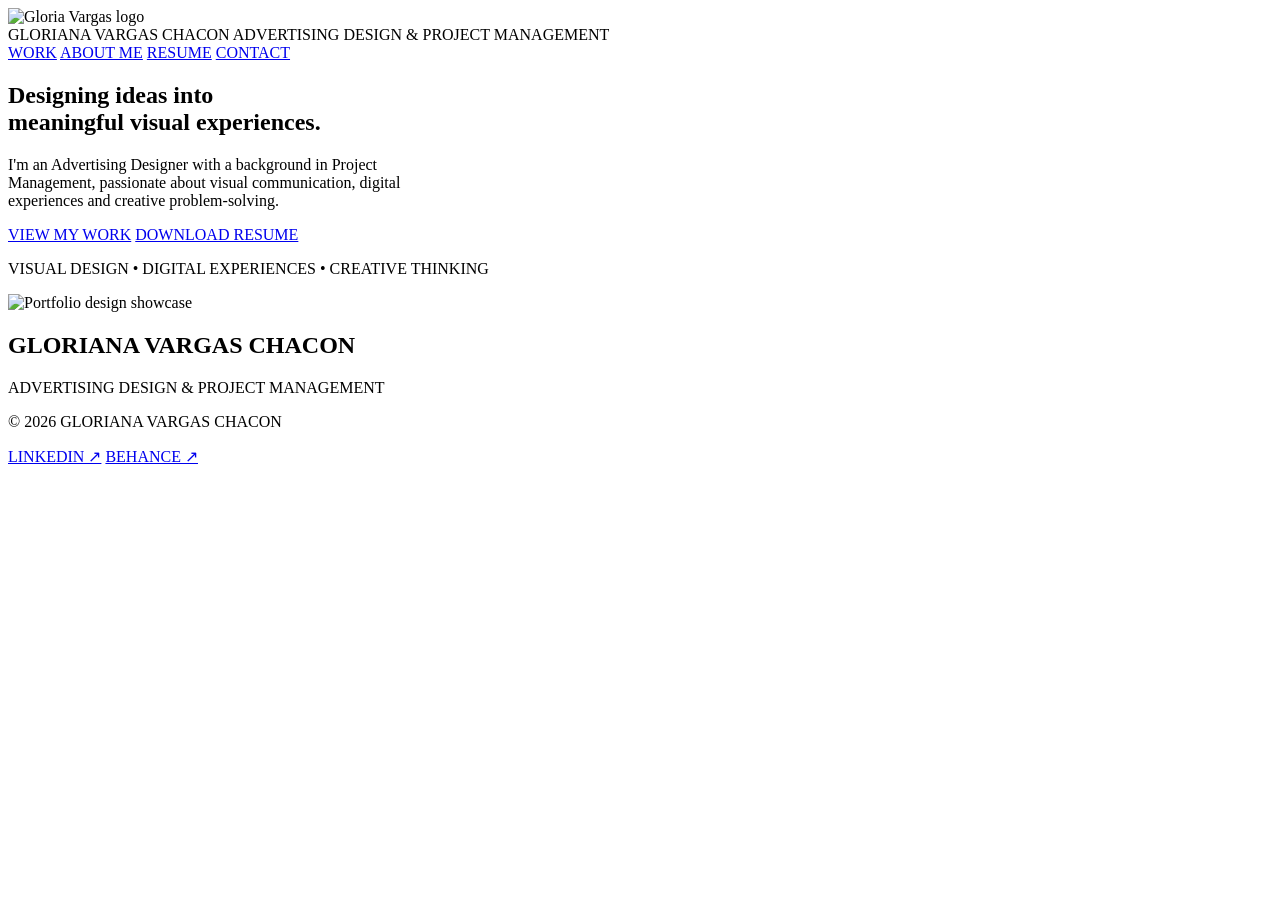
==== index.html @ 3db6f284 "Add files via upload" ====
<!DOCTYPE html>
<html lang="en">
<head>
    <meta charset="UTF-8">
    <meta name="viewport" content="width=device-width, initial-scale=1.0">
    <link rel="preconnect" href="https://fonts.googleapis.com">
<link rel="preconnect" href="https://fonts.gstatic.com" crossorigin>
<link href="https://fonts.googleapis.com/css2?family=Manrope:wght@400;500;600;700&display=swap" rel="stylesheet">
    <title>Gloria Vargas | Portfolio</title>
    <link rel="stylesheet" href="style.css">
</head>
<body>
    <header class="header">

    <div class="header-brand">
        <img src="images/logo.png" alt="Gloria Vargas logo" class="brand-logo">

        <div class="brand-info">
            <span class="brand-name">GLORIANA VARGAS CHACON</span>
            <span class="brand-subtitle">
                ADVERTISING DESIGN & PROJECT MANAGEMENT
            </span>
        </div>
    </div>

    <nav class="navigation">
        <a href="work.html">WORK</a>
        <a href="about.html">ABOUT ME</a>
       <a href="resume.html">RESUME</a>
        <a href="contact.html">CONTACT</a>
    </nav>

</header>

<!-- HERO SECTION -->

<section class="hero" id="home">

    <div class="hero-content">

    <h1>Designing ideas into<br>
         meaningful visual experiences.</h1>

    <p class="hero-description">
        I'm an Advertising Designer with a background in Project<br>
         Management, passionate about visual communication, digital<br>
          experiences and creative problem-solving.
    </p>
    <div class="hero-buttons">

    <a href="work.html" class="btn-primary">VIEW MY WORK</a>

    <a href="./Resume.pdf" class="btn-secondary" download="Mi_CV.pdf">
    DOWNLOAD RESUME
</a>

    </div>
    <p class="hero-tagline">
    VISUAL DESIGN • DIGITAL EXPERIENCES • CREATIVE THINKING
</p>
     </div>

    <div class="hero-image">
    <img src="images/Designs.png" alt="Portfolio design showcase">
</div>



    </div>

</section>

</section>

<!-- FOOTER -->

<footer class="footer">

    <div class="footer-top">
        <div class="footer-brand">
            <h2>GLORIANA VARGAS CHACON</h2>
            <p>ADVERTISING DESIGN & PROJECT MANAGEMENT</p>
        </div>
    </div>

    <div class="footer-bottom">
        <p>© 2026 GLORIANA VARGAS CHACON</p>

        <div class="footer-social">
            <a href="https://www.linkedin.com/in/gloriana-vargas-564436298" target="_blank">LINKEDIN ↗</a>
            <a href="https://www.behance.net/glovargas1" target="_blank">BEHANCE ↗</a>
        </div>
    </div>

</footer>


</body>
</html>
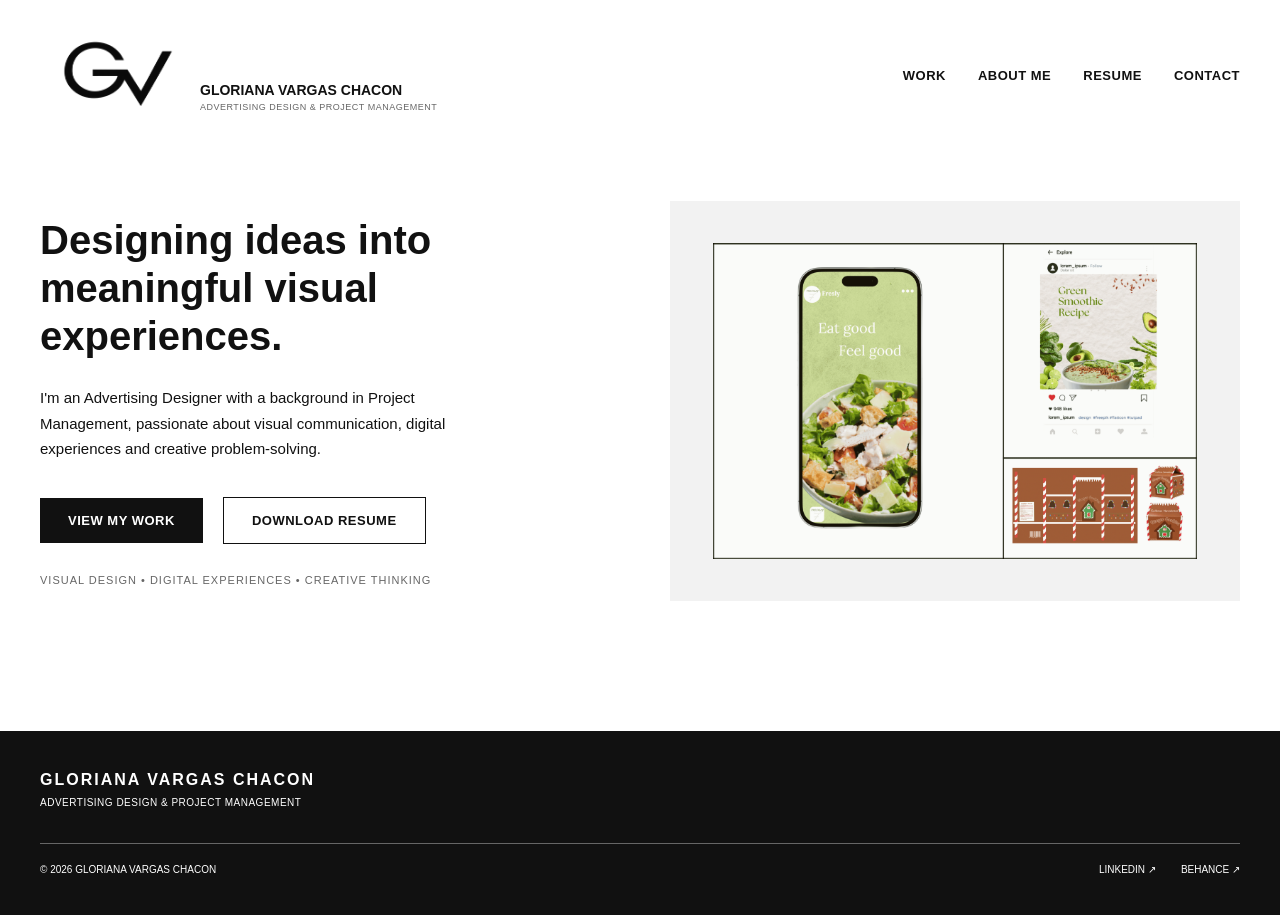
==== commit 9e7128e3: "Add files via upload" ====
--- a/index.html
+++ b/index.html
@@ -50,7 +50,7 @@
 
     <a href="work.html" class="btn-primary">VIEW MY WORK</a>
 
-    <a href="./Resume.pdf" class="btn-secondary" download="Mi_CV.pdf">
+    <a href="./Resume.pdf" class="btn-secondary" download="Gloriana_Vargas.pdf">
     DOWNLOAD RESUME
 </a>
 
--- a/style.css
+++ b/style.css
@@ -0,0 +1,779 @@
+:root {
+    /* Colors */
+    --color-white: #FFFFFF;
+    --color-black: #111111;
+    --color-gray: #666666;
+    --color-light-gray: #F2F2F2;
+    --color-border: #D9D9D9;
+
+    /* Typography */
+    --font-primary: 'Manrope', sans-serif;
+        /* Font weights */
+    --font-regular: 400;
+    --font-medium: 500;
+    --font-semi-bold: 600;
+    --font-bold: 700;
+
+    /* Layout */
+    --container-width: 1280px;
+}
+
+* {
+    margin: 0;
+    padding: 0;
+    box-sizing: border-box;
+}
+
+body {
+    font-family: var(--font-primary);
+    background-color: var(--color-white);
+    color: var(--color-black);
+}
+
+/* HEADER */
+
+.header {
+    width: 100%;
+    max-width: var(--container-width);
+    margin: 0 auto;
+    padding: 25px 40px;
+
+    display: flex;
+    justify-content: space-between;
+    align-items: center;
+}
+
+/* BRAND */
+
+.header-brand {
+    display: flex;
+    align-items: center;
+    gap: 5px;
+}
+
+.brand-monogram {
+    font-size: 24px;
+    font-weight: var(--font-bold);
+    color: var(--color-black);
+}
+
+.brand-info {
+    display: flex;
+    flex-direction: column;
+    gap: 4px;
+     transform: translateY(22px);
+}
+
+.brand-name {
+    font-size: 14px;
+    font-weight: var(--font-bold);
+    color: var(--color-black);
+}
+
+.brand-subtitle {
+    font-size: 9px;
+    font-weight: var(--font-medium);
+    color: var(--color-gray);
+    letter-spacing: 0.5px;
+}
+
+/* NAVIGATION */
+
+.navigation {
+    display: flex;
+    align-items: center;
+    gap: 32px;
+}
+
+.navigation a {
+    text-decoration: none;
+    color: var(--color-black);
+    font-size: 13px;
+    font-weight: var(--font-semi-bold);
+    letter-spacing: 0.5px;
+}
+
+.brand-logo {
+    width: 155px;
+    height: auto;
+    display: block;
+}
+
+/* HERO SECTION */
+
+.hero {
+    width: 100%;
+    max-width: var(--container-width);
+    margin: 0 auto;
+    padding: 50px 40px;
+
+    display: flex;
+    align-items: center;
+    justify-content: space-between;
+    gap: 60px;
+}
+
+.hero-content {
+    flex: 1;
+    max-width: 650px;
+}
+
+.hero-image {
+    flex: 1;
+    min-width: 0;
+    height: 400px;
+    background-color: #F2F2F2;
+      overflow: hidden;
+      display: flex;
+align-items: center;
+justify-content: center;
+}
+
+.hero-image img {
+    width: 85%;
+    height: 85%;
+    object-fit: contain;
+    display: block;
+}
+
+.hero h1 {
+    font-family: var(--font-primary);
+    font-size: 40px;
+    font-weight: var(--font-bold);
+    line-height: 1.2;
+    margin-bottom: 25px;
+
+}
+
+.hero-description {
+    font-family: var(--font-primary);
+    font-size: 15px;
+    font-weight: var(--font-regular);
+    line-height: 1.7;
+    max-width: 600px;
+}
+
+/* HERO BUTTONS */
+
+.hero-buttons {
+    display: flex;
+    align-items: center;
+    gap: 20px;
+    margin-top: 35px;
+}
+
+.btn-primary,
+.btn-secondary {
+    display: inline-block;
+    padding: 15px 28px;
+    font-family: var(--font-primary);
+    font-size: 13px;
+    font-weight: var(--font-semi-bold);
+    text-decoration: none;
+    letter-spacing: 0.5px;
+}
+
+.btn-primary {
+    background-color: #111111;
+    color: #FFFFFF;
+}
+
+.btn-secondary {
+    color: #111111;
+    border: 1px solid #111111;
+}
+
+.hero-tagline {
+    font-family: var(--font-primary);
+    font-size: 11px;
+    font-weight: var(--font-medium);
+    color: var(--color-gray);
+    letter-spacing: 1px;
+    margin-top: 30px;
+}
+
+/* WORK PAGE HEADING */
+
+.work-heading h1 {
+    font-family: var(--font-primary);
+    font-size: 28px;
+    font-weight: var(--font-bold);
+    color: var(--color-black);
+}
+
+.work-heading p {
+    font-family: var(--font-primary);
+    font-size: 11px;
+    font-weight: var(--font-medium);
+    color: var(--color-gray);
+    margin-top: 12px;
+}
+
+.work-heading {
+    max-width: var(--container-width);
+    margin: 60px auto 40px;
+    padding: 0 40px;
+}
+
+/* PROJECTS GRID */
+
+.projects-grid {
+    max-width: var(--container-width);
+    margin: 0 auto;
+    padding: 0 40px;
+
+    display: grid;
+    grid-template-columns: repeat(3, 1fr);
+    gap: 40px 30px;
+}
+
+/* PROJECT IMAGE */
+
+.project-image {
+    width: 100%;
+    height: 280px;
+    background-color: #F2F2F2;
+    overflow: hidden;
+
+    display: flex;
+    align-items: center;
+    justify-content: center;
+}
+
+.project-image img {
+    width: 100%;
+    height: 100%;
+    object-fit: contain;
+    display: block;
+}
+
+/* INFOGRAPHIC IMAGE */
+
+.infographic-img {
+    width: 85% !important;
+    height: 95% !important;
+    object-fit: contain;
+}
+
+/* PROJECT TITLE */
+
+.project-card h2 {
+    font-family: var(--font-primary);
+    font-size: 16px;
+    font-weight: var(--font-bold);
+    color: var(--color-black);
+    margin-top: 18px;
+}
+/* PROJECT DESCRIPTION */
+
+.project-card p {
+    font-family: var(--font-primary);
+    font-size: 12px;
+    font-weight: var(--font-regular);
+    color: var(--color-gray);
+    line-height: 1.6;
+    margin-top: 10px;
+}
+
+/* OUTDOOR ADVERTISING IMAGE */
+
+.outdoor-img {
+    transform: translateX(-15px);
+}
+
+/* 3D COMPOSITION IMAGE */
+
+.three-d-img {
+    width: 90% !important;
+    height: 90% !important;
+    object-fit: contain;
+}
+
+/* CHIA BEAUTY WEBSITE IMAGE */
+
+.chia-web-img {
+    width: 90% !important;
+    height: 90% !important;
+    object-fit: contain;
+}
+
+/* PROJECT LINKS */
+
+.project-links {
+    display: flex;
+    gap: 20px;
+    margin-top: 18px;
+}
+
+.project-links a {
+    font-family: var(--font-primary);
+    font-size: 11px;
+    font-weight: var(--font-bold);
+    color: var(--color-black);
+    text-decoration: none;
+}
+
+.project-links a:hover {
+    text-decoration: underline;
+}
+
+/* FOOTER */
+
+.footer {
+    width: 100%;
+    background-color: #111111;
+    color: #FFFFFF;
+    padding: 40px;
+    margin-top: 80px;
+}
+
+.footer-top {
+    max-width: var(--container-width);
+    margin: 0 auto;
+}
+
+.footer-brand h2 {
+    font-family: var(--font-primary);
+    font-size: 16px;
+    font-weight: var(--font-bold);
+    letter-spacing: 2px;
+}
+
+.footer-brand p {
+    font-family: var(--font-primary);
+    font-size: 10px;
+    font-weight: var(--font-medium);
+    letter-spacing: 0.5px;
+    margin-top: 8px;
+}
+
+.footer-bottom {
+    max-width: var(--container-width);
+    margin: 35px auto 0;
+    padding-top: 20px;
+    border-top: 1px solid #666666;
+
+    display: flex;
+    justify-content: space-between;
+    align-items: center;
+}
+
+.footer-bottom p,
+.footer-social a {
+    font-family: var(--font-primary);
+    font-size: 10px;
+    font-weight: var(--font-medium);
+    color: #FFFFFF;
+}
+
+.footer-social {
+    display: flex;
+    gap: 25px;
+}
+
+.footer-social a {
+    text-decoration: none;
+}
+
+.footer-social a:hover {
+    text-decoration: underline;
+}
+
+/* ABOUT ME SECTION */
+
+.about {
+    max-width: var(--container-width);
+    margin: 30px auto 0;
+    padding: 60px 40px;
+    background-image: linear-gradient(var(--color-border), var(--color-border));
+background-size: 90% 1px;
+background-position: center bottom;
+background-repeat: no-repeat;
+}
+
+.about-content {
+    max-width: 850px;
+}
+
+.about h2 {
+    font-family: var(--font-primary);
+    font-size: 28px;
+    font-weight: var(--font-bold);
+    color: var(--color-black);
+    margin-bottom: 25px;
+}
+
+.about p {
+    font-family: var(--font-primary);
+    font-size: 16px;
+    font-weight: var(--font-regular);
+    color: var(--color-gray);
+    line-height: 1.8;
+    margin-bottom: 18px;
+}
+
+/* MY SKILLS SECTION */
+
+.skills {
+    max-width: var(--container-width);
+    margin: 60px auto 0;
+    padding: 40px;
+}
+
+.skills h2 {
+    font-family: var(--font-primary);
+    font-size: 28px;
+    font-weight: var(--font-bold);
+    color: var(--color-black);
+    margin-bottom: 30px;
+}
+
+.skills-container {
+   display: grid;
+grid-template-columns: 350px 350px;
+column-gap: 40px;
+}
+
+.skill-group h3 {
+    font-family: var(--font-primary);
+    font-size: 15px;
+    font-weight: var(--font-bold);
+    margin-bottom: 18px;
+}
+
+.skill-group ul {
+    list-style: none;
+}
+
+.skill-group li {
+    font-family: var(--font-primary);
+    font-size: 14px;
+    font-weight: var(--font-regular);
+    color: var(--color-gray);
+    margin-bottom: 14px;
+}
+
+/* TOOLS */
+.tools {
+    margin-top: 50px;
+    padding-top: 25px;
+    border-top: 1px solid #D9D9D9;
+}
+
+.tools h3 {
+    font-family: var(--font-primary);
+    font-size: 15px;
+    font-weight: var(--font-bold);
+    color: var(--color-black);
+    margin-bottom: 20px;
+}
+
+.tools-list {
+    display: flex;
+    flex-wrap: wrap;
+    gap: 15px 30px;
+}
+
+.tools-list span {
+    font-family: var(--font-primary);
+    font-size: 14px;
+    font-weight: var(--font-regular);
+    color: var(--color-gray);
+}
+
+/* CONTACT SECTION */
+.contact {
+    max-width: var(--container-width);
+    margin: -15px auto 0;
+    padding: 30px 40px;
+    text-align: center;
+}
+
+.contact h2 {
+    font-family: var(--font-primary);
+    font-size: 28px;
+    font-weight: var(--font-bold);
+    color: var(--color-black);
+    margin-bottom: 20px;
+}
+
+.contact p {
+    font-family: var(--font-primary);
+    font-size: 16px;
+    font-weight: var(--font-regular);
+    color: var(--color-gray);
+    margin-bottom: 25px;
+}
+
+.contact a {
+    font-family: var(--font-primary);
+    font-size: 15px;
+    font-weight: var(--font-bold);
+    color: var(--color-black);
+    text-decoration: none;
+}
+
+.contact a:hover {
+    color: #6E4B80;
+    text-decoration: none;
+}
+
+/* PROFESSIONAL EXPERIENCE */
+.experience {
+    max-width: var(--container-width);
+    margin: 50px auto 0;
+    padding: 40px;
+    background-image: linear-gradient(var(--color-border), var(--color-border));
+background-size: 90% 1px;
+background-position: center bottom;
+background-repeat: no-repeat;
+}
+
+.experience h2 {
+    font-family: var(--font-primary);
+    font-size: 28px;
+    font-weight: var(--font-bold);
+    color: var(--color-black);
+    margin-bottom: 30px;
+}
+
+.experience-item {
+    margin-bottom: 35px;
+}
+
+.experience-item h3 {
+    font-family: var(--font-primary);
+    font-size: 15px;
+    font-weight: var(--font-bold);
+    color: var(--color-black);
+    margin-bottom: 15px;
+}
+
+.experience-item ul {
+    list-style: none;
+}
+
+.experience-item li {
+    font-family: var(--font-primary);
+    font-size: 14px;
+    font-weight: var(--font-regular);
+    color: var(--color-gray);
+    line-height: 1.8;
+    margin-bottom: 8px;
+}
+
+/* EDUCATION */
+.education {
+    max-width: var(--container-width);
+    margin: 30px auto 0;
+    padding: 40px;
+}
+
+.education h2 {
+    font-size: 28px;
+    font-weight: var(--font-bold);
+    color: var(--color-black);
+    margin-bottom: 30px;
+}
+
+.education-item {
+    margin-bottom: 30px;
+}
+
+.education-item h3 {
+    font-size: 15px;
+    font-weight: var(--font-bold);
+    color: var(--color-black);
+    margin-bottom: 10px;
+}
+
+.education-item p,
+.education-item span {
+    display: block;
+    font-size: 14px;
+    font-weight: var(--font-regular);
+    color: var(--color-gray);
+    line-height: 1.8;
+}
+
+/* CONTACT PAGE */
+.contact-page {
+    max-width: var(--container-width);
+    margin: 0 auto;
+    padding: 40px;
+    min-height: 350px;
+    background-color: var(--color-light-gray);
+}
+
+.contact-page h1 {
+    font-size: 24px;
+    font-weight: var(--font-bold);
+    color: var(--color-black);
+    margin-bottom: 30px;
+}
+
+.contact-page-content {
+    display: grid;
+    grid-template-columns: 1fr 1fr;
+    gap: 40px;
+}
+
+.contact-details {
+    display: flex;
+    flex-direction: column;
+    gap: 18px;
+}
+
+.contact-details h3 {
+    font-size: 13px;
+    font-weight: var(--font-medium);
+    color: var(--color-gray);
+    margin-bottom: 8px;
+}
+
+.contact-details p {
+    font-size: 14px;
+    color: var(--color-gray);
+    
+}
+.contact-details a {
+    color: var(--color-gray);
+    text-decoration: none;
+}
+
+.contact-details a:hover {
+    color: #6E4B80;
+    text-decoration: none;
+}
+
+/* RESUME PAGE */
+
+.resume-page {
+    max-width: var(--container-width);
+    margin: 0 auto;
+    padding: 40px;
+    min-height: 350px;
+}
+
+.resume-page h1 {
+    font-size: 24px;
+    font-weight: var(--font-bold);
+    color: var(--color-black);
+    margin-bottom: 30px;
+}
+
+.resume-download {
+    display: inline-block;
+    padding: 13px 22px;
+    background-color: var(--color-black);
+    color: var(--color-white);
+    font-size: 13px;
+    font-weight: var(--font-semi-bold);
+    text-decoration: none;
+    margin-bottom: 25px;
+}
+
+.resume-download:hover {
+    background-color: var(--color-gray);
+}
+
+
+
+/* MOBILE */
+
+@media (max-width: 600px) {
+
+    .header {
+        flex-direction: column;
+        align-items: center;
+        gap: 20px;
+        padding: 20px;
+    }
+
+    .header-brand {
+        flex-direction: column;
+        align-items: center;
+    }
+
+    .brand-info {
+        transform: none;
+        text-align: center;
+    }
+
+    .navigation {
+        display: flex;
+        flex-wrap: wrap;
+        justify-content: center;
+        gap: 15px;
+    }
+
+        .hero {
+        flex-direction: column;
+        padding: 30px 20px;
+        gap: 25px;
+    }
+
+    .hero-content {
+        width: 100%;
+        max-width: 100%;
+    }
+
+    .hero h1 {
+        font-size: 28px;
+        line-height: 1.25;
+        margin-bottom: 18px;
+    }
+
+    .hero-description {
+        font-size: 14px;
+    }
+
+    .hero-image {
+        width: 100%;
+        height: 260px;
+        min-height: 260px;
+    }
+
+    .hero-image img {
+        width: 85%;
+        height: 85%;
+        object-fit: contain;
+    }
+
+    .projects-grid {
+    grid-template-columns: 1fr;
+    padding: 0 20px;
+    gap: 35px;
+}
+    .experience h2 {
+        font-size: 22px;
+        line-height: 1.3;
+        margin-bottom: 25px;
+    }
+
+    .experience-item h3 {
+        font-size: 14px;
+        line-height: 1.5;
+    }
+
+        .about,
+    .skills,
+    .experience,
+    .education {
+        width: 100%;
+        max-width: 100%;
+        padding: 30px 20px;
+        box-sizing: border-box;
+    }
+
+    .about-content {
+        max-width: 100%;
+    }
+
+    .skills-container {
+        grid-template-columns: 1fr;
+        row-gap: 30px;
+    }
+
+        
+}
